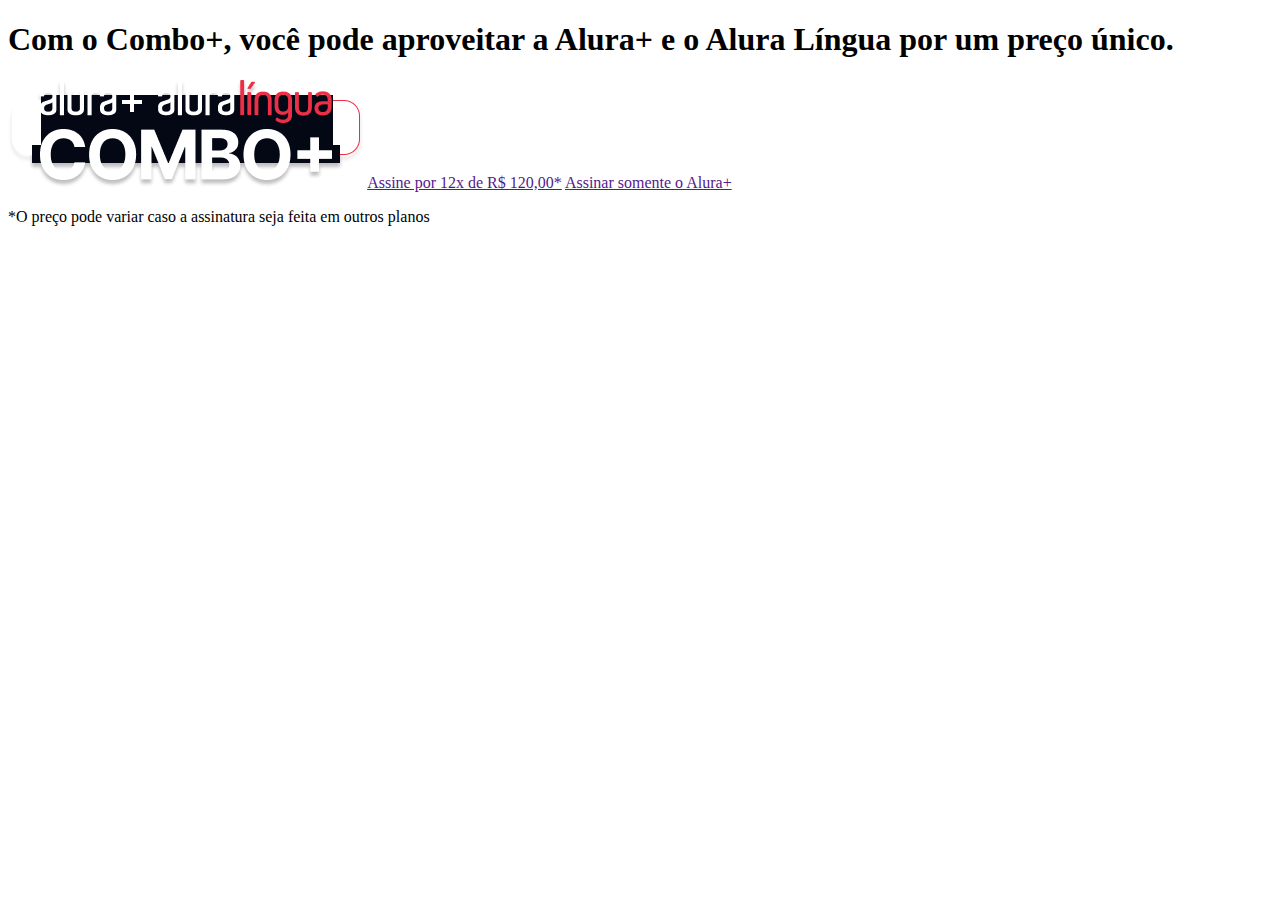
==== index.html @ d728c08e "Add files via upload" ====
<!DOCTYPE html>
<html lang="pt-br">
<head>

    <meta charset="UTF-8">
    <meta http-equiv="X-UA-Compatible" content="IE=edge">
    <meta name="viewport" content="width=device-width, initial-scale=1.0">
    <title> Alura Plus </title>
    <link rel="stylesheet" href="style.css">
</head>
<body>
    <section>
        <div>
            <h1> Com o Combo+, você pode aproveitar a Alura+ e o Alura Língua por um preço único. </h1>
            <img src="img/Combo.png" alt="">
            <a href=""> Assine por 12x de R$ 120,00*</a>
            <a href=""> Assinar somente o Alura+ </a>
            <p>*O preço pode variar caso a assinatura seja feita em outros planos</p>
        </div>
    </section>
</body>
</html>
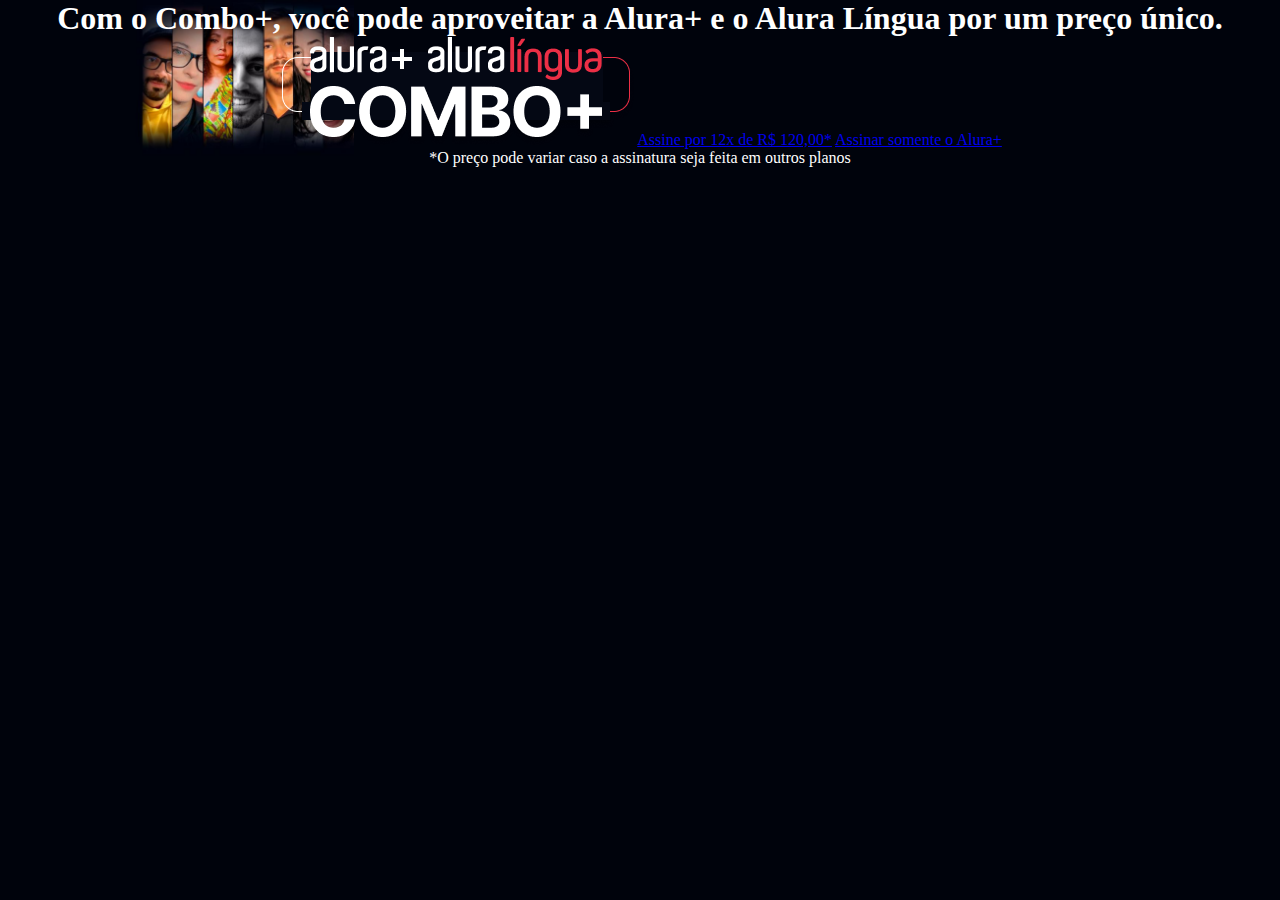
==== commit 187b9fab: "Add files via upload" ====
--- a/index.html
+++ b/index.html
@@ -9,13 +9,13 @@
     <link rel="stylesheet" href="style.css">
 </head>
 <body>
-    <section>
-        <div>
-            <h1> Com o Combo+, você pode aproveitar a Alura+ e o Alura Língua por um preço único. </h1>
-            <img src="img/Combo.png" alt="">
-            <a href=""> Assine por 12x de R$ 120,00*</a>
-            <a href=""> Assinar somente o Alura+ </a>
-            <p>*O preço pode variar caso a assinatura seja feita em outros planos</p>
+    <section class="principal container">
+        <div class="container__caixa">
+            <h1 class="container__titulo"> Com o Combo+, você pode aproveitar a Alura+ e o Alura Língua por um preço único. </h1>
+            <img src="img/Combo.png" alt="" class="container__imagem">
+            <a href="www.alura.com.br" class="container__botao"> Assine por 12x de R$ 120,00*</a>
+            <a href="www.alura.com.br" class="container__botao botao botao__secundario"> Assinar somente o Alura+ </a>
+            <p class="container__botaoAviso">*O preço pode variar caso a assinatura seja feita em outros planos</p>
         </div>
     </section>
 </body>
--- a/style.css
+++ b/style.css
@@ -0,0 +1,25 @@
+:root {
+ --branco-principal: #FFFFFF;
+ --cinza-secundario: #C0C0C0;
+ --botao-azul: #167BF7;
+ --cor-de-fundo: #00030C;
+}
+
+body{
+    background-color: var(--cor-de-fundo);
+    color: var(--branco-principal);
+    font-family: var(--fonte-principal);
+    font-size: 16px;
+    font-weight: 400;
+}
+
+*{ margin: 0;
+padding: 0; }
+
+.principal {
+    background-image: url("img/Background.png");
+    background-repeat: no-repeat;
+    background-size: contain;
+    align-items: center;
+    text-align: center;
+}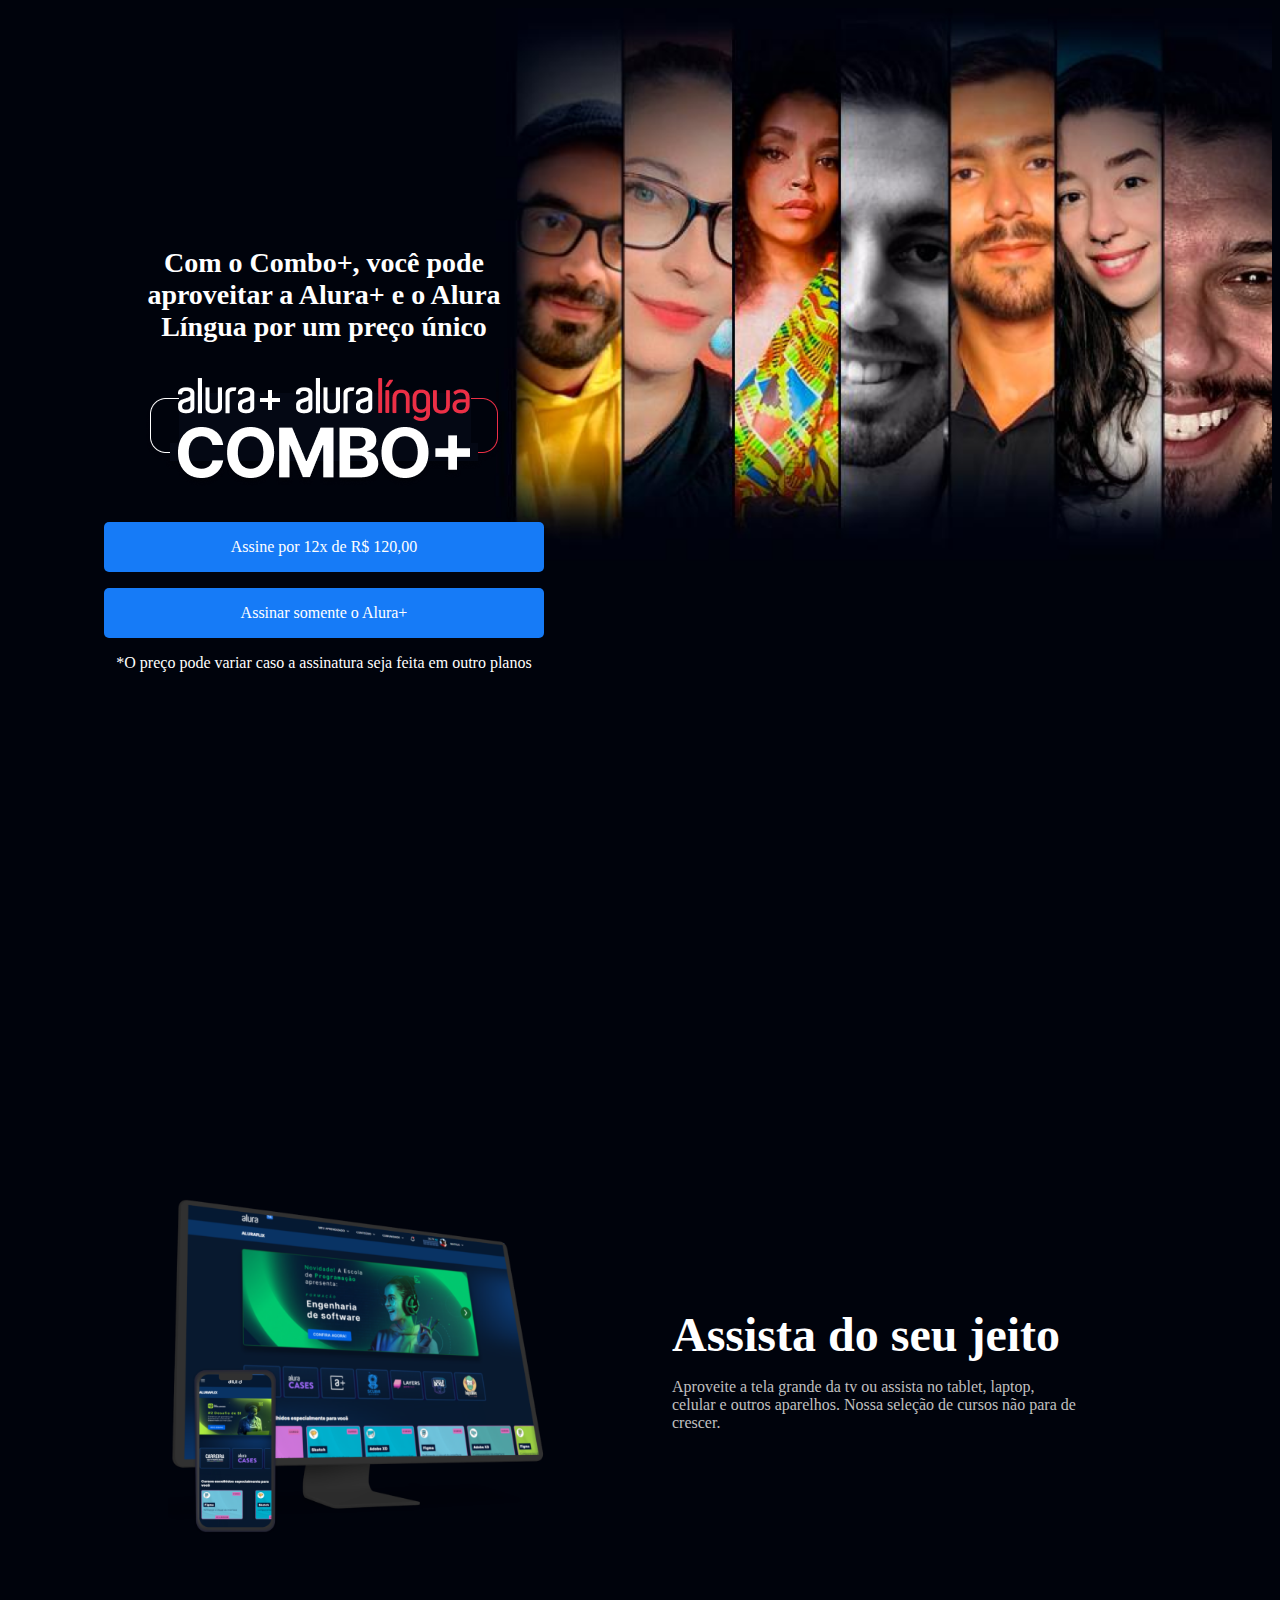
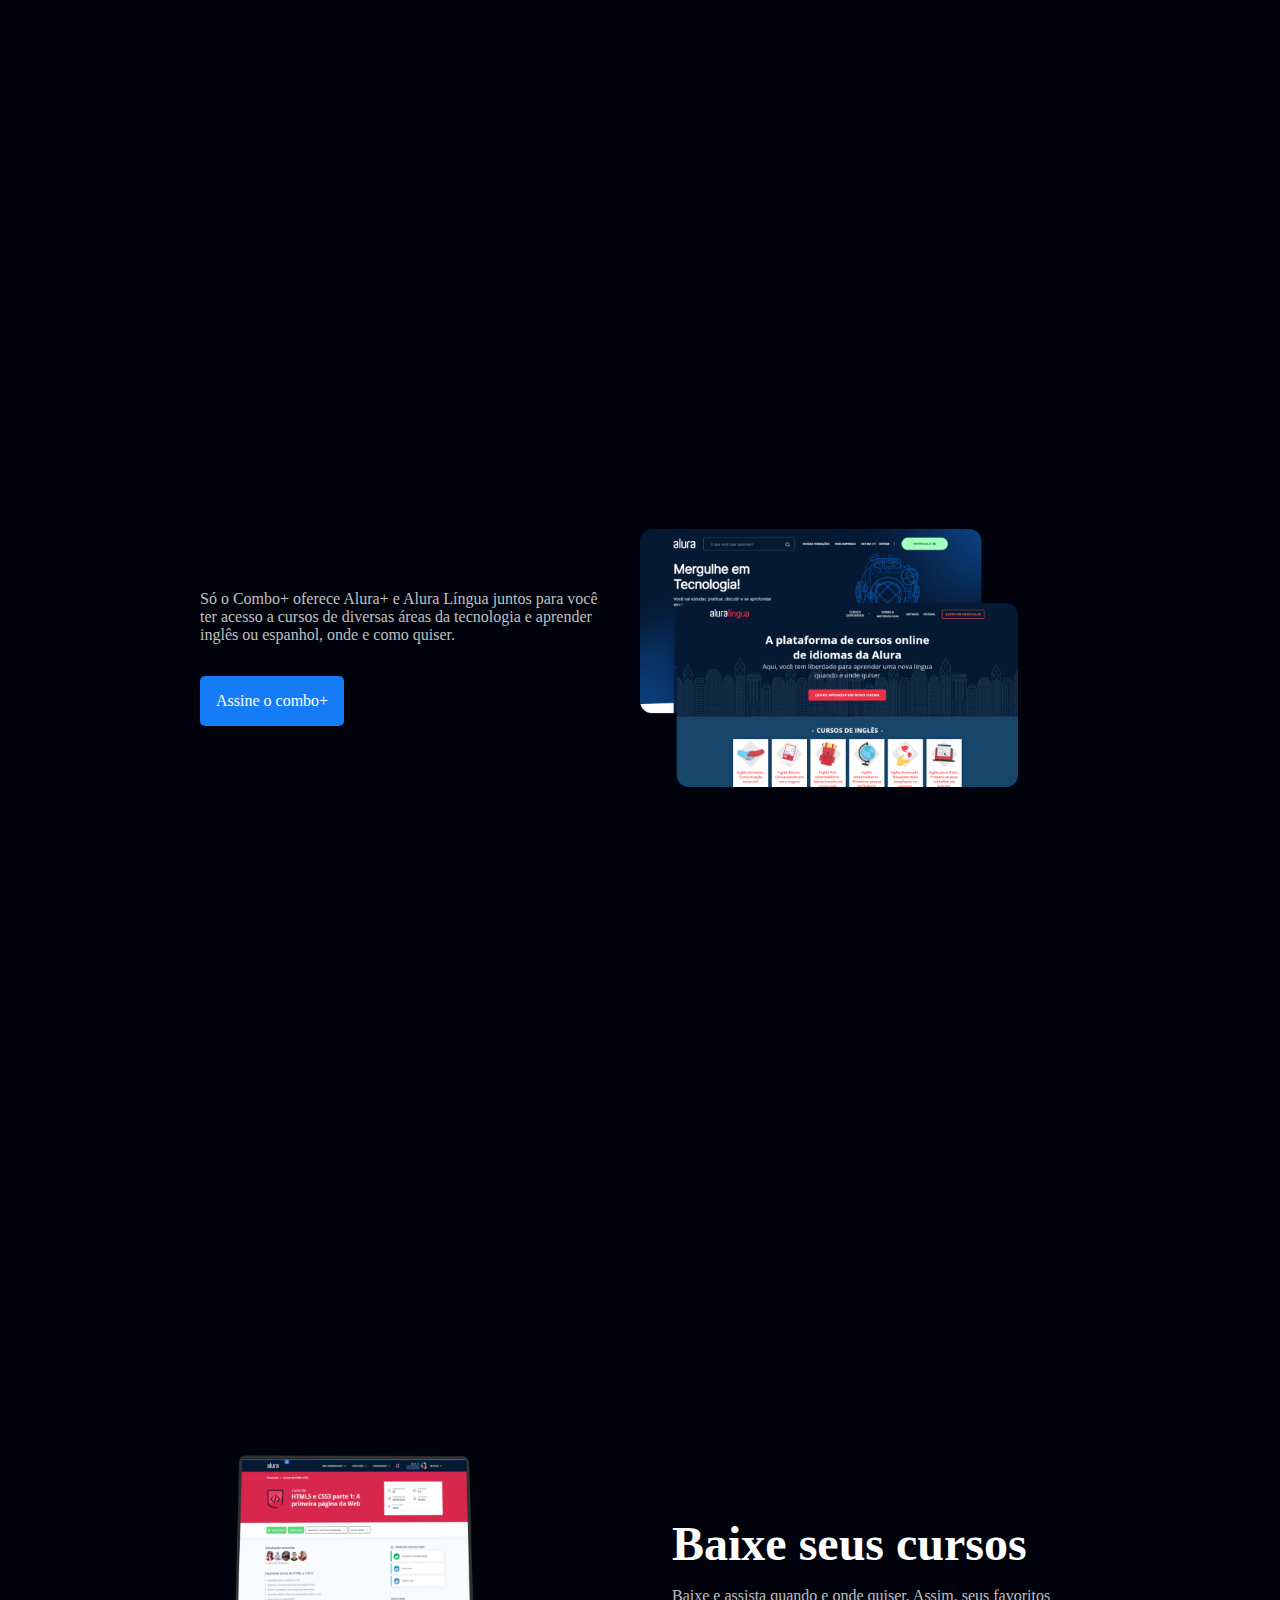
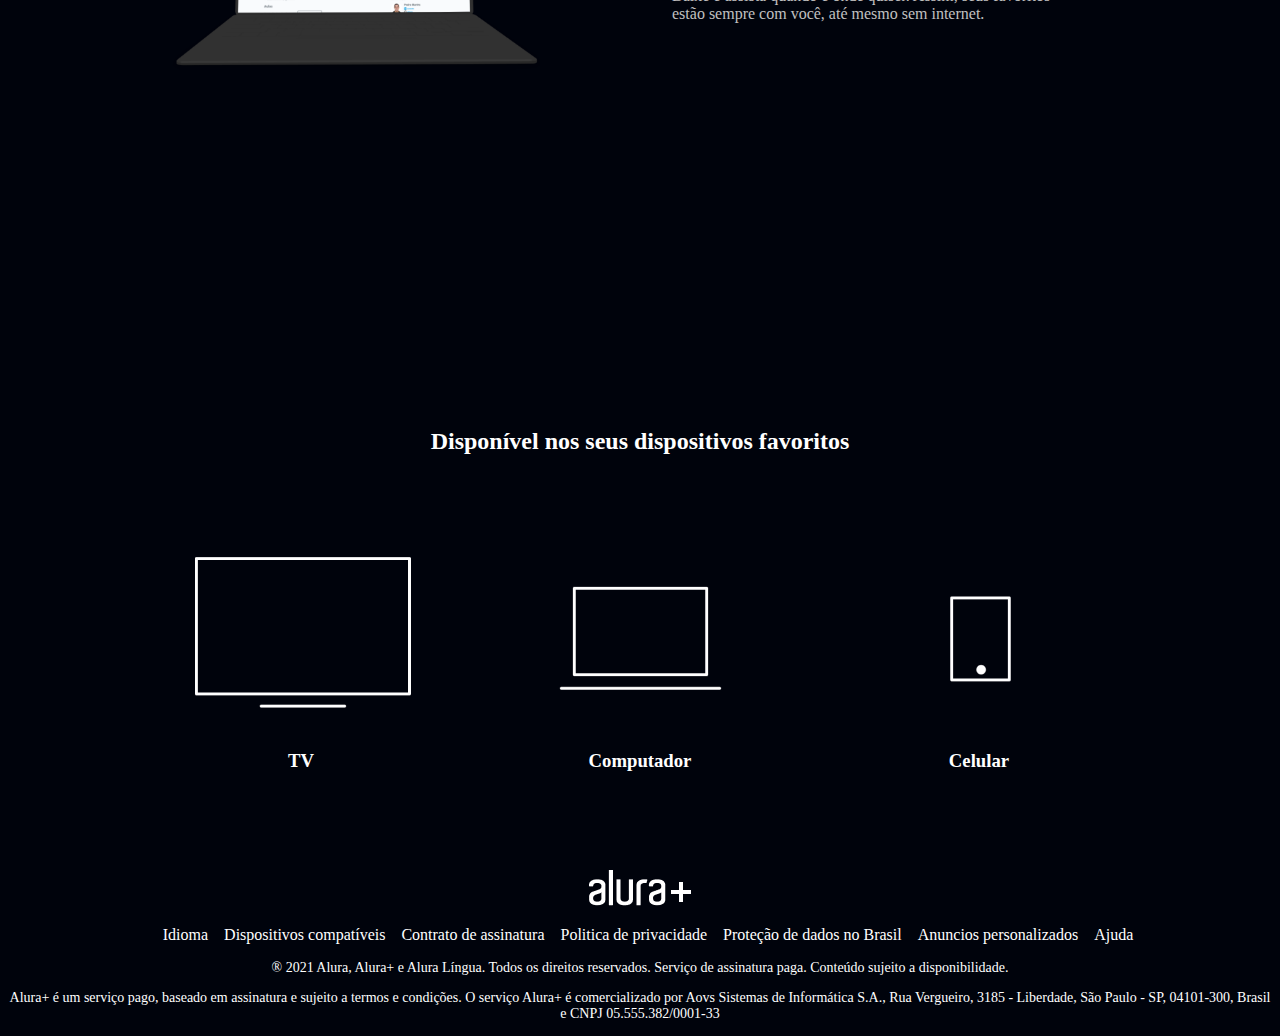
==== commit 2da4a4e2: "Add files via upload" ====
--- a/index.html
+++ b/index.html
@@ -1,7 +1,6 @@
 <!DOCTYPE html>
 <html lang="pt-br">
 <head>
-
     <meta charset="UTF-8">
     <meta http-equiv="X-UA-Compatible" content="IE=edge">
     <meta name="viewport" content="width=device-width, initial-scale=1.0">
@@ -11,12 +10,110 @@
 <body>
     <section class="principal container">
         <div class="container__caixa">
-            <h1 class="container__titulo"> Com o Combo+, você pode aproveitar a Alura+ e o Alura Língua por um preço único. </h1>
-            <img src="img/Combo.png" alt="" class="container__imagem">
-            <a href="www.alura.com.br" class="container__botao"> Assine por 12x de R$ 120,00*</a>
-            <a href="www.alura.com.br" class="container__botao botao botao__secundario"> Assinar somente o Alura+ </a>
-            <p class="container__botaoAviso">*O preço pode variar caso a assinatura seja feita em outros planos</p>
+            <h1 class="container__titulo"> Com o Combo+, você pode aproveitar a Alura+ e o Alura Língua por um preço único</h1>
+<img src="img/Combo.png" alt="" class="container__imagem">
+<a href="www.alura.com.br" class="container__botao"> Assine por 12x de R$ 120,00 </a>
+<a href="www.alura.com.br" class="container__botao botao botao__secundario"> Assinar somente o Alura+ </a>
+<p class="container__botaoAviso">*O preço pode variar caso a assinatura seja feita em outro planos</p>
         </div>
     </section>
-</body>
+
+
+    <!-- segunda seção assista do seu jeito -->
+    <section class="container secundario">
+        <img src="img/Plataformas.png" alt="Plataformas" class="secundario__imagem">
+        <div class="container__descricao">
+            <h2 class="descricao__titulo"> Assista do seu jeito</h2>
+            <p class="descricao__texto"> Aproveite a tela grande da tv ou assista no tablet, laptop, celular e outros aparelhos. Nossa seleção de cursos não para de crescer. </p>
+        </div>
+    </section>
+
+
+      <!-- terceira seção: seção telas  -->
+<section class="container secundario">
+    <div class="container__descricao">
+        <p class="descricao__texto">
+            Só o Combo+ oferece Alura+ e Alura Língua juntos para você ter acesso a cursos de diversas áreas da
+            tecnologia e aprender inglês ou espanhol, onde e como quiser.
+        </p>
+        <a href="#" class="container__botao secundario__botao"> Assine o combo+</a>
+    </div>
+    <img src="img/telas.png" alt="diferentes telas" class="secundario__imagem">
+</section>
+
+
+<!-- quarta seção: baixe seus cursos -->
+
+<section class="container secundario">
+    <img src="img/Notebook.png" class="secundario__imagem"
+
+  alt="Notebook com a página do curso"
+         class="secundario__imagem">
+   <div class="container__descricao">
+      <h2 class="descricao__titulo">    Baixe seus cursos   </h2>
+      <p class="descricao__texto">
+  Baixe e assista quando e onde quiser. Assim, seus favoritos estão sempre com você, até mesmo sem internet. </p>
+   </div>
+  </section>
+
+  
+  <!-- quinta seção dispositivos-->
+
+  <section class="dispositivos">
+    <h2 class="dispositivos__título"> Disponível nos seus dispositivos favoritos </h2>
+    <ul class=" dispositivos__lista">
+        <li>
+            <img src="img/tv.png" alt="ícone tv">
+            <h3> TV </h3>
+        </li>
+
+        <li>
+            <img src="img/computador.png" alt="ícone Computador">
+            <h3> Computador </h3>
+        </li>
+
+        <li>
+            <img src="img/celular.png" alt="ícone Celular">
+            <h3> Celular </h3>
+        </li>
+
+    </ul>
+  </section>
+
+
+<!-- sexta seção: rodape -->
+
+<footer class="rodape">
+    <img src="img/Logo.png" alt="Alura+" class="rodape__logo">
+    <ul class="rodape__lista">
+        <li class="lista__link">
+            <a href="#">Idioma</a>
+        </li>
+        <li class="lista__link">
+            <a href="#">Dispositivos compatíveis</a>
+        </li>
+        <li class="lista__link">
+            <a href="#">Contrato de assinatura</a>
+        </li>
+        <li class="lista__link">
+            <a href="#">Politica de privacidade</a>
+        </li>
+        <li class="lista__link">
+            <a href="#">Proteção de dados no Brasil</a>
+        </li>
+        <li class="lista__link">
+            <a href="#">Anuncios personalizados</a>
+        </li>
+        <li class="lista__link">
+            <a href="#">Ajuda</a>
+        </li>
+    </ul>
+    <p class="rodape__texto">® 2021 Alura, Alura+ e Alura Língua. Todos os direitos reservados. Serviço de
+        assinatura paga. Conteúdo sujeito a disponibilidade.</p>
+    <p class="rodape__texto">Alura+ é um serviço pago, baseado em assinatura e sujeito a termos e condições. O
+        serviço Alura+ é comercializado por Aovs Sistemas de Informática S.A., Rua Vergueiro, 3185 - Liberdade, São
+        Paulo - SP, 04101-300, Brasil e CNPJ 05.555.382/0001-33</p>
+</footer>
+  
+    </body>
 </html>--- a/style.css
+++ b/style.css
@@ -1,25 +1,153 @@
-:root {
- --branco-principal: #FFFFFF;
- --cinza-secundario: #C0C0C0;
- --botao-azul: #167BF7;
- --cor-de-fundo: #00030C;
+:root{
+    --branco-principal: #FFFFFF;
+    --cinza-secundario: #C0C0C0;
+    --botao-azul: #167BF7;
+    --cor-de-fundo: #00030C;
+    --botao-azul-efeito: #191970;
 }
 
 body{
-    background-color: var(--cor-de-fundo);
-    color: var(--branco-principal);
-    font-family: var(--fonte-principal);
+    background-color: var( --cor-de-fundo);
+    color: var( --branco-principal);
+    font-family: var( --font-principal);
     font-size: 16px;
     font-weight: 400;
 }
 
-*{ margin: 0;
-padding: 0; }
+*{
+margin: o;
+padding: 0;
+}
 
-.principal {
+
+.principal{
     background-image: url("img/Background.png");
     background-repeat: no-repeat;
     background-size: contain;
     align-items: center;
     text-align: center;
-}+}
+
+.container {
+    height: 100vh;
+    display: grid;
+    grid-template-columns: 50% 50%;
+}
+.container__botao {
+    background-color: var(--botao-azul);
+    border-radius: 5px;
+    padding: 1em;
+    color: var(--branco-principal);
+    display: block;
+    text-decoration: none;     
+margin-bottom: 1em;
+}
+
+.botao_secundario {
+    background-color: transparent;
+    border: 2px solid var(--branco-principal)
+  }
+
+  .container__aviso {
+    font-size: 12px;
+    color: var(--cinza-secundario);
+}
+
+.container__titulo {
+    font-size: 28px;
+    font-weight: 700;
+}
+.container__imagem {
+    margin: 1em 0 2em 0;
+}
+
+.container__caixa {
+    margin: 0 6em;
+}
+
+.secundario__imagem{
+    width: 80%;
+}
+
+.secundario{
+    align-items: center;
+    margin: 0 10em;
+}
+
+.descricao__titulo{
+    font-weight: 700;
+    font-size: 48px;
+    color: var(--branco-principal);
+    margin-bottom: 0.1em;
+}
+
+.descricao__texto{
+    color: var(--cinza-secundario);
+}
+
+.secundario__botao {
+    display: inline-block;
+    margin-top: 1em;
+}
+
+.container__descricao {
+    padding: 2em;
+}
+
+.dispositivos__lista{
+    display: flex;
+    justify-content: center;
+    list-style-type: none;
+    margin: 5em 0;
+}
+
+.dispositivos {
+    text-align: center;  
+}
+
+.dispositivos__titulo{
+    font-size: 48px;
+    color: var(--branco-principal);
+
+}
+
+.lista__item {
+    font-size: 32px;
+    color:var(--branco-principal);
+}
+
+.rodape{
+    text-align:center;
+    margin: 5 em 3 em;
+}
+
+.rodape__lista{
+    display: flex;
+    justify-content: center;
+    list-style-type: none;
+    margin-top: 1em;
+}
+
+.lista__link a{
+    text-decoration: none;
+    color: var(--branco-principal);
+    margin-left: 1em;
+}
+.rodape__texto{
+    margin: 1em 0;
+    color: var(--brnaco-principal);
+    font-size: 14px;
+}
+
+.lista__link a:hover {
+    color: var(--botao-azul);
+}
+
+.lista__link a:active {
+    color: purple;
+}
+
+.container__botao:hover {
+    background-color: var(--botao-azul-efeito);
+    color: var (--cor-de-fundo);
+}
